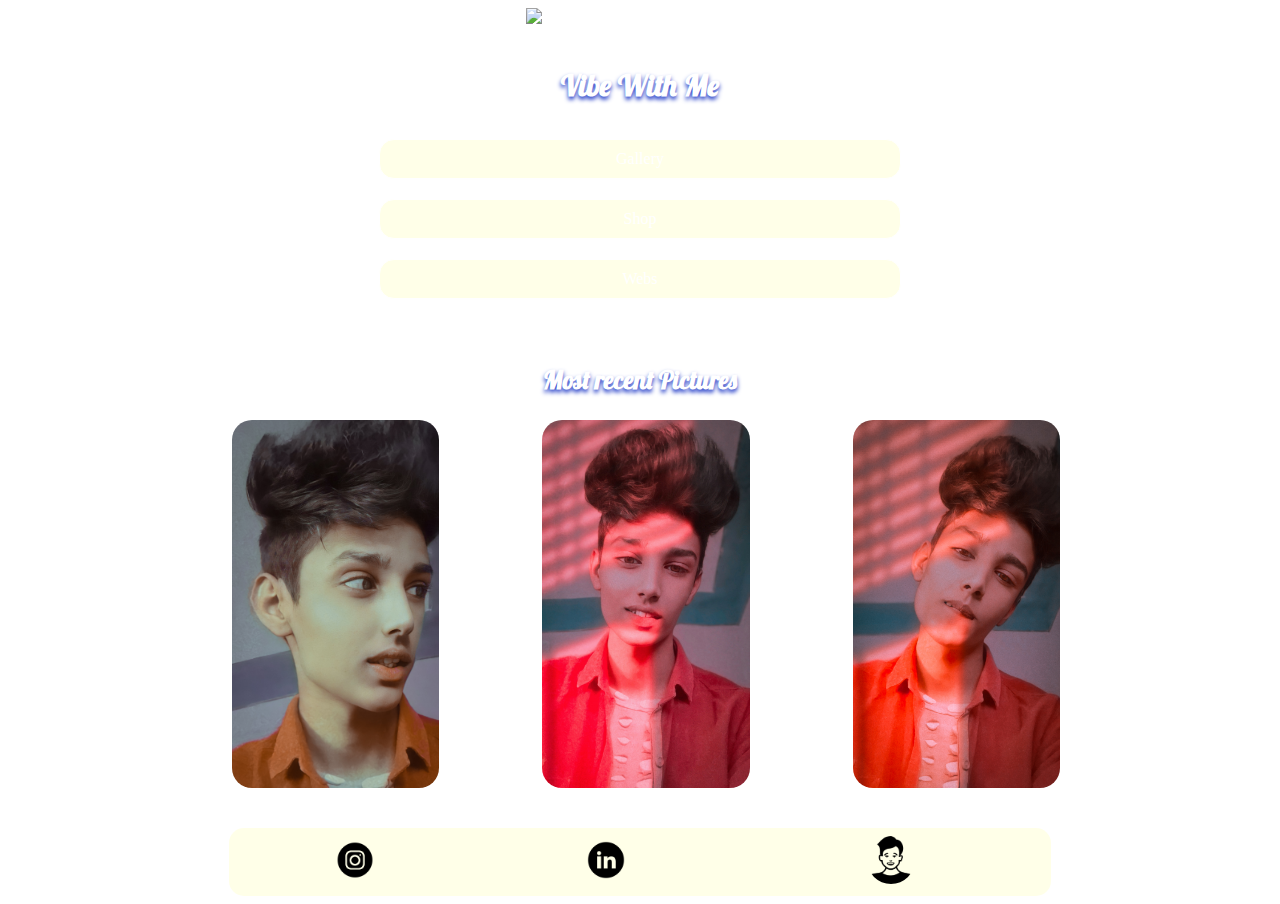
==== index.html @ 7b91fda9 "Uploaded Files" ====
<!DOCTYPE html>
<html lang="en">

<head>
    <meta charset="UTF-8">
    <meta http-equiv="X-UA-Compatible" content="IE=edge">
    <meta name="viewport" content="width=device-width, initial-scale=1.0">
    <link rel="preconnect" href="https://fonts.googleapis.com">
    <link rel="preconnect" href="https://fonts.gstatic.com" crossorigin>
    <link href="https://fonts.googleapis.com/css2?family=Lobster&display=swap" rel="stylesheet">
    <title>Kishh's Space</title>
    <link rel="stylesheet" href="style.css">
</head>

<body>
    <header>
        <img class="header-img" src="https://kishhsalviblog.netlify.app/Img-circle.png" alt="person">
    </header>
    <main>
        <h2 class="heading">Vibe With Me</h2>
        <div class="button-container">
            <a href="https://www.instagram.com/kishh_14/" target="_blank" class="btn">Gallery</a>
            <a href="https://kishha.com/shop/" target="_blank" class="btn">Shop</a>
            <a href="#" target="_blank" class="btn" id="p-b">Webs</a>
        </div>
        <h3 class="heading sub-heading">Most recent Pictures</h3>
        <div class="images-section">
            <img src="picture.jpg" alt="Pictures" class="img-sec-item">
            <img src="picture-1.jpg" alt="Pictures" class="img-sec-item">
            <img src="picture-2.jpg" alt="Pictures" class="img-sec-item">
        </div>
    </main>
    <footer>
        <div class="social-container">
            <a href="http://www.instagram.com/kishh_14" target="_blank"><img src="instagram-round.png" alt="social-icon" class="social"></a>
            <a href="https://www.linkedin.com/in/kishan-salvi-ab5186228/" target="_blank"><img src="linkedin-round.png" alt="social-icon" class="social"></a>
            <a href="http://www.kishha.com" target="_blank"><img src="individual.png" id="individual" alt="social-icon" class="social"></a>
        </div>
    </footer>
</body>

</html>
---- style.css ----
body {
    box-sizing: border-box;
    color: white;
    background-image: url(https://images.unsplash.com/photo-1534796636912-3b95b3ab5986?ixlib=rb-1.2.1&ixid=MnwxMjA3fDB8MHxwaG90by1wYWdlfHx8fGVufDB8fHx8&auto=format&fit=crop&w=1742&q=80);
    background-repeat: no-repeat;
    background-position: center;
    background-size: cover;
    /*max-height: 100vh;*/
}

.header-img {
    width: 18%;
    margin: auto;
    display: block;
    margin-bottom: 40px;
}

.heading {
    font-family: 'Lobster', cursive;
    text-align: center;
    text-shadow: 0px 3px 4px #213bc7;
    font-size: 30px;
}

.sub-heading{
    font-size: 25px;
}

.button-container{
    text-align: center;
    display: flex;  
    flex-direction: column;
    align-items: center;
    
}

.button-container a{
    text-decoration: none;
    color: white;
    margin: 10px;
    border: 1px solid white;
    text-align: center;
    width: 500px;
    padding: 10px;
    background: rgba(255, 255, 179, 0.3);
    border-radius: 15px;
}

.button-container a:hover{
    background-color: #213bc7;
    border: 1px solid #213bc7;
}

.images-section{
    display: flex;
    flex-direction: row;
    justify-content: space-evenly;
    margin-right: 108px;
    margin-left: 120px;
    margin-bottom: 40px;
}

.img-sec-item{
    width: 20%;
    border-radius: 20px;
}

#p-b{
    margin-bottom: 40px;
}

.social-container{
    margin-top: 100px;
    display: flex;
    flex-direction: row;
    justify-content: center;
    align-items: center;
    align-content: center;
    width: 65%;
    margin: auto;
    background-color: rgba(255, 255, 179, 0.3);
    border-radius: 15px;
}

.social-container a{
    text-decoration: none;
    text-align: center;
}

#individual{
    border-radius: 45px;
}

.social{
    width: 15%;
    height: 8%;
    padding: 8px;
}

.social-container:hover{
    background-image: url(https://images.unsplash.com/photo-1534796636912-3b95b3ab5986?ixlib=rb-1.2.1&ixid=MnwxMjA3fDB8MHxwaG90by1wYWdlfHx8fGVufDB8fHx8&auto=format&fit=crop&w=1742&q=80);
    background-repeat: no-repeat;
    background-position: center;
    background-size: cover;
    border: 1px solid rgba(255, 255, 179, 0.3); 
}

.social:hover{
    border: 1px solid rgba(255, 255, 255, 0.526);
    border-radius: 45px;
    padding: 6px;
}

#individual:hover{
    padding: 4px;
    margin-top: 6px;
    width: 13%;
}
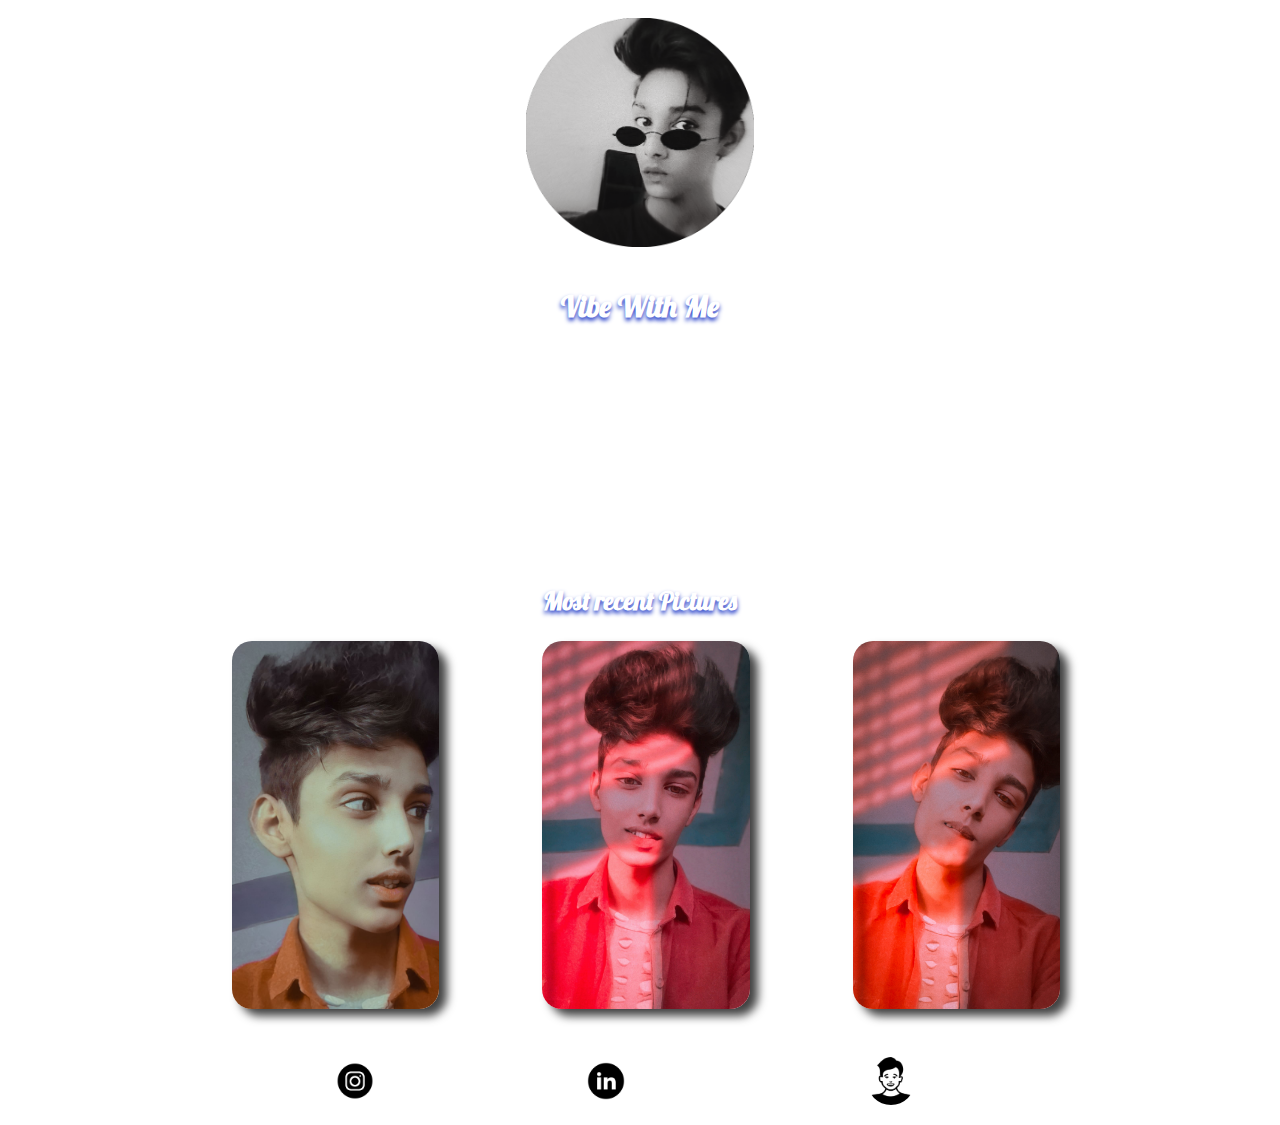
==== commit 9f698ff2: "Update index.html" ====
--- a/index.html
+++ b/index.html
@@ -14,7 +14,7 @@
 
 <body>
     <header>
-        <img class="header-img" src="https://kishhsalviblog.netlify.app/Img-circle.png" alt="person">
+        <img class="header-img" src="img-lack.png" alt="person">
     </header>
     <main>
         <h2 class="heading">Vibe With Me</h2>
@@ -39,4 +39,4 @@
     </footer>
 </body>
 
-</html>+</html>
--- a/style.css
+++ b/style.css
@@ -1,5 +1,3 @@
-
-
 body {
     box-sizing: border-box;
     color: white;
@@ -14,6 +12,7 @@
     width: 18%;
     margin: auto;
     display: block;
+    margin-top: 18px;
     margin-bottom: 40px;
 }
 
@@ -24,36 +23,36 @@
     font-size: 30px;
 }
 
-.sub-heading{
+.sub-heading {
     font-size: 25px;
 }
 
-.button-container{
-    text-align: center;
-    display: flex;  
+.button-container {
+    text-align: center;
+    display: flex;
     flex-direction: column;
     align-items: center;
-    
-}
-
-.button-container a{
+
+}
+
+.button-container a {
     text-decoration: none;
     color: white;
     margin: 10px;
     border: 1px solid white;
     text-align: center;
-    width: 500px;
+    width: 600px;
     padding: 10px;
-    background: rgba(255, 255, 179, 0.3);
+    background-color: rgb(255 255 255 / 23%);
     border-radius: 15px;
 }
 
-.button-container a:hover{
+.button-container a:hover {
     background-color: #213bc7;
     border: 1px solid #213bc7;
 }
 
-.images-section{
+.images-section {
     display: flex;
     flex-direction: row;
     justify-content: space-evenly;
@@ -62,16 +61,17 @@
     margin-bottom: 40px;
 }
 
-.img-sec-item{
+.img-sec-item {
     width: 20%;
     border-radius: 20px;
-}
-
-#p-b{
+    box-shadow: 8px 7px 10px 0px rgb(0 0 0 / 75%);
+}
+
+#p-b {
     margin-bottom: 40px;
 }
 
-.social-container{
+.social-container {
     margin-top: 100px;
     display: flex;
     flex-direction: row;
@@ -80,41 +80,125 @@
     align-content: center;
     width: 65%;
     margin: auto;
-    background-color: rgba(255, 255, 179, 0.3);
+    background-color: rgb(255 255 255 / 23%);
     border-radius: 15px;
 }
 
-.social-container a{
+.social-container a {
     text-decoration: none;
     text-align: center;
 }
 
-#individual{
+#individual {
     border-radius: 45px;
 }
 
-.social{
+.social {
     width: 15%;
     height: 8%;
     padding: 8px;
 }
 
-.social-container:hover{
+.social-container:hover {
     background-image: url(https://images.unsplash.com/photo-1534796636912-3b95b3ab5986?ixlib=rb-1.2.1&ixid=MnwxMjA3fDB8MHxwaG90by1wYWdlfHx8fGVufDB8fHx8&auto=format&fit=crop&w=1742&q=80);
     background-repeat: no-repeat;
     background-position: center;
     background-size: cover;
-    border: 1px solid rgba(255, 255, 179, 0.3); 
-}
-
-.social:hover{
+    border: 1px solid rgba(255, 255, 179, 0.3);
+}
+
+.social:hover {
     border: 1px solid rgba(255, 255, 255, 0.526);
     border-radius: 45px;
     padding: 6px;
 }
 
-#individual:hover{
+#individual:hover {
     padding: 4px;
     margin-top: 6px;
     width: 13%;
+}
+
+@media screen and (min-width: 1px) and (max-width: 330px) {
+    .header-img {
+        width: 37%;
+    }
+
+    .heading {
+        font-size: 25px;
+    }
+
+    .button-container a {
+        width: 80%;
+    }
+
+    .sub-heading {
+        font-size: 20px;
+    }
+
+    .img-sec-item {
+        width: 99%;
+        padding: 0px;
+        margin: 8px;
+    }
+
+    .social-container {
+        width: 82%;
+        margin-bottom: 20px;
+    }
+
+    .social {
+        width: 30%;
+    }
+}
+
+@media screen and (min-width: 330px) and (max-width: 376px) {
+    .header-img {
+        width: 32%;
+    }
+
+    .button-container a {
+        width: 280px !important;
+    }
+
+    .img-sec-item {
+        width: 75% !important;
+        padding: 0px;
+        margin: 8px;
+    }
+
+    .social-container {
+        width: 90%;
+        margin-bottom: 20px;
+    }
+
+    .social {
+        width: 20%;
+    }
+}
+
+@media screen and (min-width: 376px) and (max-width: 550px) {
+    .header-img {
+        width: 28%;
+    }
+
+    .button-container a {
+        width: 350px;
+    }
+
+    .img-sec-item {
+        width: 55%;
+        padding: 0px;
+        margin: 8px;
+    }
+
+    .social-container {
+        width: 80%;
+        margin-bottom: 20px;
+    }
+
+    .social {
+        width: 18%;
+    }
+
 }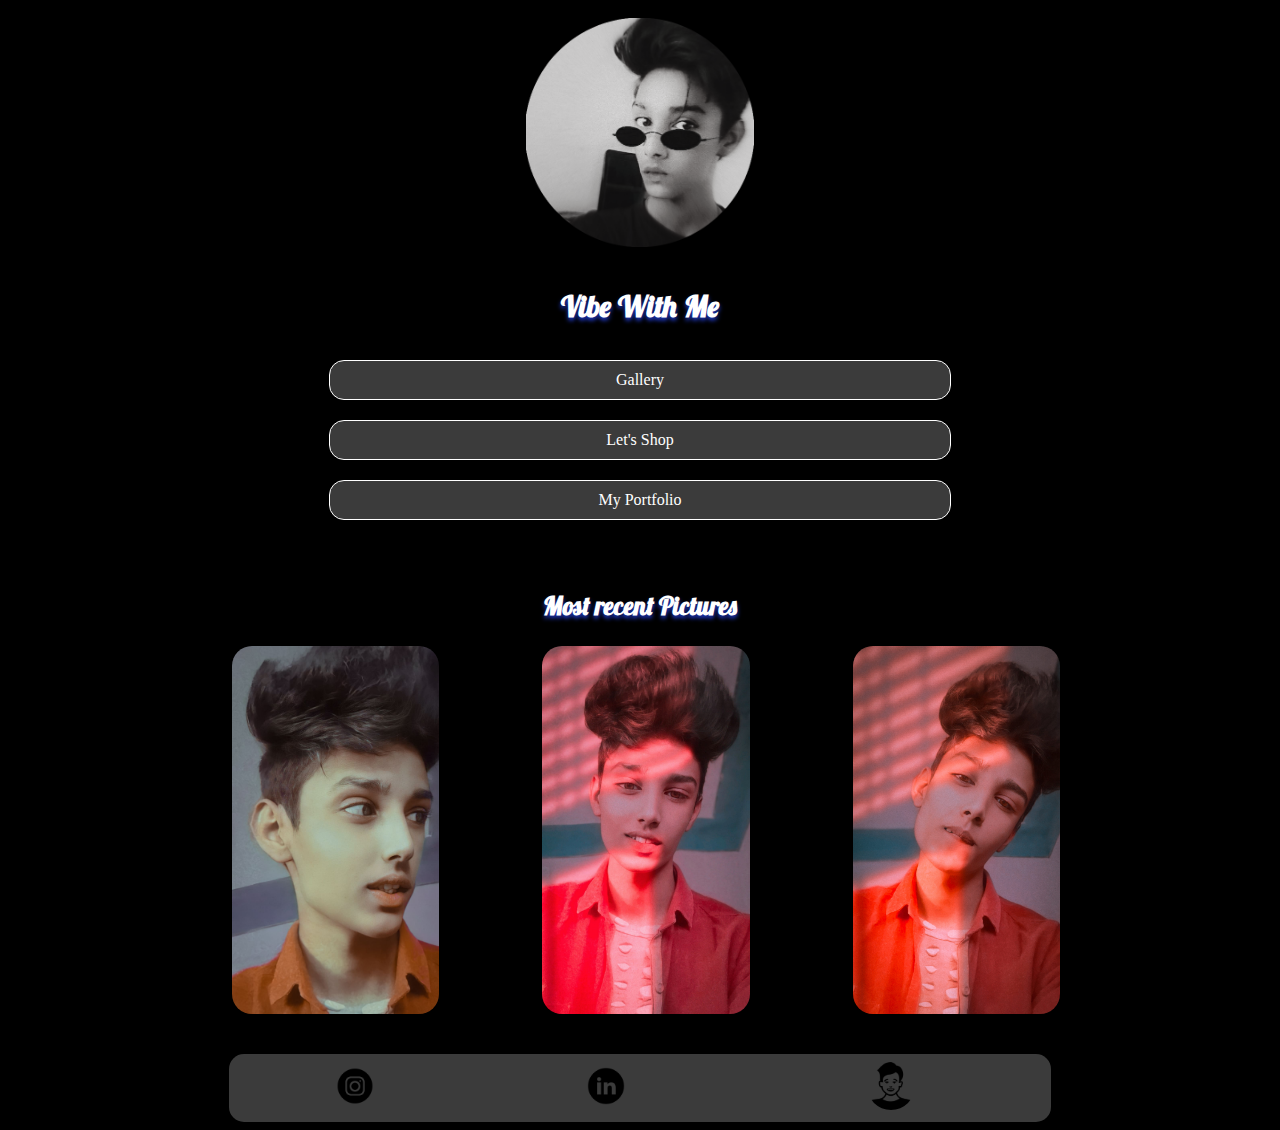
==== commit 1d1210c1: "Update index.html" ====
--- a/index.html
+++ b/index.html
@@ -20,8 +20,8 @@
         <h2 class="heading">Vibe With Me</h2>
         <div class="button-container">
             <a href="https://www.instagram.com/kishh_14/" target="_blank" class="btn">Gallery</a>
-            <a href="https://kishha.com/shop/" target="_blank" class="btn">Shop</a>
-            <a href="#" target="_blank" class="btn" id="p-b">Webs</a>
+            <a href="https://kishha.com/shop/" target="_blank" class="btn">Let's Shop</a>
+            <a href="webs.html" target="_blank" class="btn" id="p-b">My Portfolio</a>
         </div>
         <h3 class="heading sub-heading">Most recent Pictures</h3>
         <div class="images-section">
--- a/style.css
+++ b/style.css
@@ -6,6 +6,7 @@
     background-position: center;
     background-size: cover;
     /*max-height: 100vh;*/
+    background-color: black;
 }
 
 .header-img {
@@ -32,7 +33,7 @@
     display: flex;
     flex-direction: column;
     align-items: center;
-
+    margin-bottom: 30px;
 }
 
 .button-container a {
@@ -119,9 +120,56 @@
     width: 13%;
 }
 
+/*MyWebb.html styles*/
+
+.heading-portfolio {
+    font-family: 'Lobster', cursive;
+    text-align: center;
+    text-shadow: 0px 3px 4px #213bc7;
+    font-size: 35px;
+}
+
+.web-container {
+    background-color: #fff;
+    /*2nd theme*/
+    background-color: rgb(238 238 238 / 44%);
+    margin: 55px 0px;
+    margin-bottom: 0px;
+    padding: 40px;
+    border-radius: 35px;
+    border-left: 2px solid white;
+    border-right: 2px solid white;
+    display: flex;
+    flex-direction: row;
+    flex-wrap: wrap;
+    justify-content: space-evenly;
+} 
+
+.web-img {
+    margin: 25px 25px;
+    width: 42%;
+   /*
+    box-shadow: rgba(0, 0, 0, 0.18) 0px 0px 45px 0px;
+    /*2nd theme*/
+    box-shadow: #213bc745 -16px 16px 20px 3px;
+    border-radius: 5px;
+}
+
+.web-img-a {
+    display: contents;
+}
+
+.web-img:hover {
+    transform: translateY(-8px);
+    transition-property: transform;
+    transition-duration: .3s;
+    transition-timing-function: ease-in-out;
+}
+
 @media screen and (min-width: 1px) and (max-width: 330px) {
     .header-img {
         width: 37%;
+        margin-bottom: 0px;
     }
 
     .heading {
@@ -150,11 +198,22 @@
     .social {
         width: 30%;
     }
+    .web-container{
+        margin: 0%;
+        padding: 3px;
+        border-radius: 18px;
+    }
+    .web-img{
+        margin: 15px 10px;
+        width: 39%;
+    }
+
 }
 
 @media screen and (min-width: 330px) and (max-width: 376px) {
     .header-img {
         width: 32%;
+        margin-bottom: 0px;
     }
 
     .button-container a {
@@ -175,6 +234,16 @@
     .social {
         width: 20%;
     }
+    .web-container{
+        padding: 10px;
+        border-radius: 20px;
+        margin-top: 25px;
+    }
+    .web-img{
+        margin: 15px 8px;
+        box-shadow: #213bc745 -10px 10px 12px 1px;;
+
+    }
 }
 
 @media screen and (min-width: 376px) and (max-width: 550px) {
@@ -201,4 +270,13 @@
         width: 18%;
     }
 
-}+    .web-container{
+        padding: 5px;
+        border-radius: 20px;
+    }
+    .web-img{
+        margin: 25px 8px;
+        box-shadow: #213bc745 -15px 10px 20px 0px;
+    }
+
+}
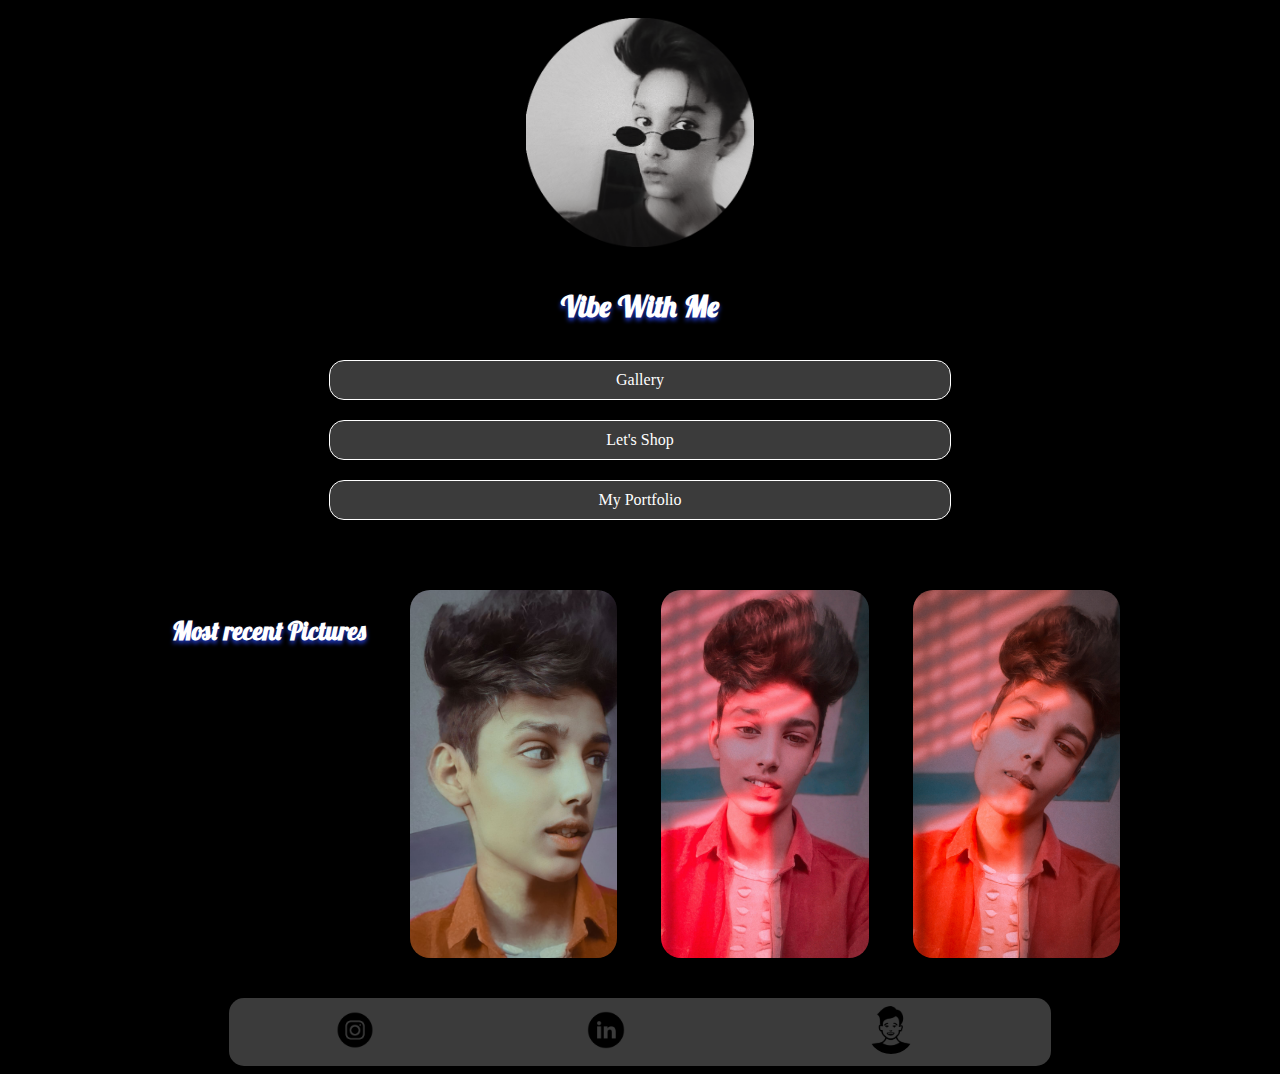
==== commit 5316c24f: "Images section removing" ====
--- a/index.html
+++ b/index.html
@@ -23,8 +23,8 @@
             <a href="https://kishha.com/shop/" target="_blank" class="btn">Let's Shop</a>
             <a href="webs.html" target="_blank" class="btn" id="p-b">My Portfolio</a>
         </div>
+        <div class="images-section">
         <h3 class="heading sub-heading">Most recent Pictures</h3>
-        <div class="images-section">
             <img src="picture.jpg" alt="Pictures" class="img-sec-item">
             <img src="picture-1.jpg" alt="Pictures" class="img-sec-item">
             <img src="picture-2.jpg" alt="Pictures" class="img-sec-item">
